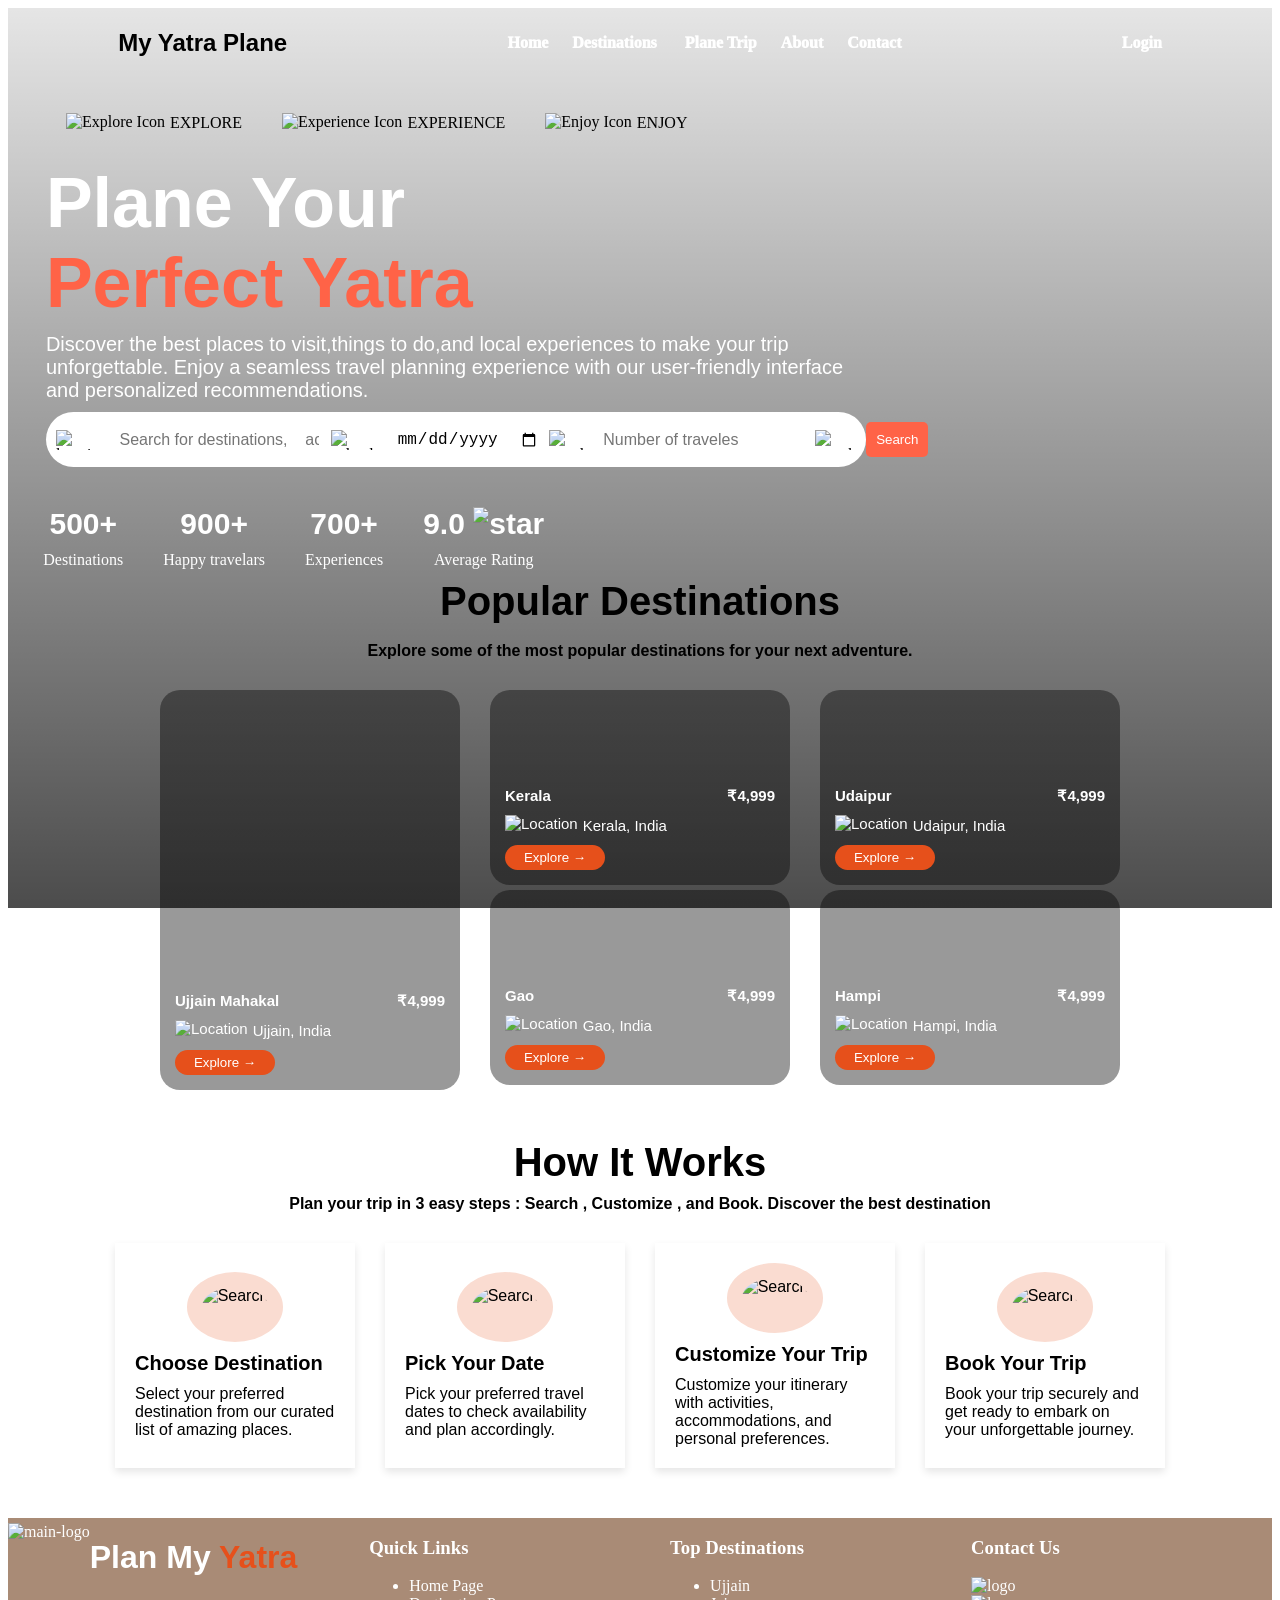
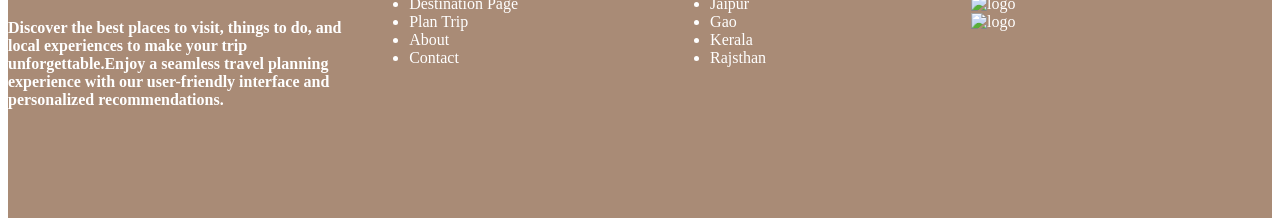
==== index.html @ 95ce727d "info added" ====
<!DOCTYPE html>
<html>

<head>
  <title>Home</title>
  <link rel="stylesheet" href="./css/style.css">
  <link rel="stylesheet" href="./css/home.css">
  <link rel="stylesheet" href="./css/navbar.css">
  <link rel="stylesheet" href="./css/footer.css">
  <link rel="stylesheet" href="./css/destinations.css">

</head>

<body>
  <div class="main-hero-seation">

    <!-- navbaar -->
    <div class="main-container">
      <div class="img-container">
        <img src="./images/main-logo.svg" alt="" class="main-logo-img" height="70px" />
        <h2 class="website-name">My <span>Yatra</span> Plane</h2>
      </div>

      <div cla ss="nav-menu">
        <a href="./index.html" class="menu">Home</a>&nbsp;&nbsp;&nbsp;&nbsp;&nbsp;
        <a href="./pages/destinations.html" class="menu">Destinations</a>&nbsp;&nbsp;
        &nbsp;&nbsp;&nbsp;
        <a href="./pages/plane_trip.html" class="menu">Plane Trip</a>&nbsp;&nbsp;&nbsp;&nbsp;&nbsp;
        <a href="./pages/about.html" class="menu">About</a>&nbsp;&nbsp;&nbsp;&nbsp;&nbsp;
        <a href="./pages/contact.html" class="menu">Contact</a>
      </div>

      <div class="nav-menu">
        <a href="./pages/login.html" class="menu">Login</a>
        
      </div>

    </div>
     <!-- main-content -->
    <div class="main-content">
      <div class="highlighted-main-content">
        <span class="highlighted-text"><img src="./images/explore.svg" height="20px" alt="Explore Icon" />EXPLORE</span>
        <span class="highlighted-text"><img src="./images/experience.svg" height="20px" alt="Experience Icon" />
          EXPERIENCE</span>
        <span class="highlighted-text"><img src="./images/enjoy.svg" height="20px" alt="Enjoy Icon" />
          ENJOY</span>
      </div>

      <div class="sub-content">
        <span class="heading-1">Plane Your </span>
        </br>
        Perfect Yatra
      </div>
    </div>

    <div class="main-info">
      Discover the best places to visit,things to do,and local experiences to make
      your trip unforgettable.
      Enjoy a seamless travel planning experience with our user-friendly interface
      and personalized recommendations.
    </div>

    <div class="destination-container">

      <div class="destination-container-items">
        <img src="./images/location.svg" height="20px" alt="location" />
        <input class="destination-input" type="text" placeholder="Search for destinations,
    activities,or experience" />
      </div>

      <div class="destination-container-items">
        <img src="./images/date.svg" height="20px" alt="calander" />
        <input class="destination-input" type="date" />
      </div>

      <div class="destination-container-items">
        <img src="./images/people.svg" height="20px" alt="people" />
        <input class="destination-input" type="number" placeholder="Number of traveles" />
      </div>

      <div class="destination-container-items">
        <img src="./images/search.svg" height="20px" alt="search" />
        <button class="btn-search">Search</button>
      </div>
    </div>

    <div class="recommendations">
      <div class="recommendations-items">
        <span class="recommendations-count">500+</span>
        <span>Destinations</span>
      </div>

      <div class="recommendations-items">
        <span class="recommendations-count">900+</span>
        <span>Happy travelars</span>
      </div>

      <div class="recommendations-items">
        <span class="recommendations-count">700+</span>
        <span>Experiences</span>
      </div>

      <div class="recommendations-items">
        <span class="recommendations-count">9.0
          <img src="./images/star.svg" height="20px" alt="star" />
        </span>
        <span>Average Rating</span>
      </div>
    </div>
    <!-- Destination section -->
      <div class="destinations-section">
        <span class="destinations-section-heading">Popular Destinations</span>
        <br />
        <span
          >Explore some of the most popular destinations for your next
          adventure.</span
        >

     <div class="destinations-section-container">
          <div class="destinations-section-items-1">
            <div class="card-info">
              <div class="card-top-info">
                <span class="card-name">Ujjain Mahakal</span>
                <span class="card-prize">₹4,999</span>
              </div>
          <div class="card-bottom-info">
                <img src="./images/location.svg" alt="Location" height="20px" />
                <span>Ujjain, India</span>
              </div>
              <button class="btn-book">Explore →</button>
            </div>
          </div>

          <div class="destinations-section-items-2">
            <div class="destinations-section-items-2-sub-1">
              <div class="card-info">
                <div class="card-top-info">
                  <span class="card-name">Kerala</span>
                  <span class="card-prize">₹4,999</span>
                </div>
                <div class="card-bottom-info">
                  <img
                    src="./images/location.svg"
                    alt="Location"
                    height="20px"
                  />
                  <span>Kerala, India</span>
                </div>
                <button class="btn-book">Explore →</button>
              </div>
            </div>

            <div class="destinations-section-items-2-sub-2">
              <div class="card-info">
                <div class="card-top-info">
                  <span class="card-name">Gao</span>
                  <span class="card-prize">₹4,999</span>
                </div>
                <div class="card-bottom-info">
                  <img
                    src="./images/location.svg"
                    alt="Location"
                    height="20px"
                  />
                  <span>Gao, India</span>
                </div>
                <button class="btn-book">Explore →</button>
              </div>
            </div>
          </div>

          <div class="destination-container-items-3">
            <div class="destinations-section-items-3-sub-1">
              <div class="card-info">
                <div class="card-top-info">
                  <span class="card-name">Udaipur</span>
                  <span class="card-prize">₹4,999</span>
                </div>
                <div class="card-bottom-info">
                  <img
                    src="./images/location.svg"
                    alt="Location"
                    height="20px"
                  />
                  <span>Udaipur, India</span>
                </div>
                <button class="btn-book">Explore →</button>
              </div>
            </div>
            <div class="destinations-section-items-3-sub-2">
              <div class="card-info">
                <div class="card-top-info">
                  <span class="card-name">Hampi</span>
                  <span class="card-prize">₹4,999</span>
                </div>
                <div class="card-bottom-info">
                  <img
                    src="./images/location.svg"
                    alt="Location"
                    height="20px"
                  />
                  <span>Hampi, India</span>
                </div>
                <button class="btn-book">Explore →</button>
              </div>
            </div>
          </div>
        </div>
      </div>

      <!-- how its work section -->
      <div class="work-section-container">
        <span class="work-section-heading">How It Works</span>
        <span class="work-section-description"
          >Plan your trip in 3 easy steps : Search , Customize , and Book.
          Discover the best destination</span
        >

        <div class="work-section-card-container">
          <div class="work-section-card-container-item">
            <div class="work-section-card">
              <img
                src="./images/search.svg"
                alt="Search"
                height="40px"
                class="work-section-img"
              />
            </div>
            <span class="work-card-heading">Choose Destination</span>
            <span
              >Select your preferred destination from our curated list of
              amazing places.</span
            >
          </div>

          <div class="work-section-card-container-item">
            <div class="work-section-card">
              <img
                src="./images/date.svg"
                alt="Search"
                height="40px"
                class="work-section-img"
              />
            </div>
            <span class="work-card-heading">Pick Your Date</span>
            <span
              >Pick your preferred travel dates to check availability and plan
              accordingly.</span
            >
          </div>

          <div class="work-section-card-container-item">
            <div class="work-section-card">
              <img
                src="./images/people.svg"
                alt="Search"
                height="40px"
                class="work-section-img"
              />
            </div>
            <span class="work-card-heading">Customize Your Trip</span>
            <span
              >Customize your itinerary with activities, accommodations, and
              personal preferences.</span
            >
          </div>

          <div class="work-section-card-container-item">
            <div class="work-section-card">
              <img
                src="./images/search.svg"
                alt="Search"
                height="40px"
                class="work-section-img"
              />
            </div>
            <span class="work-card-heading">Book Your Trip</span>
            <span
              >Book your trip securely and get ready to embark on your
              unforgettable journey.</span>
          </div>
        </div>
      </div>

      <!-- footer -->

      <!-- main logo n heading -->
       <div class="footer-main-container">
          <div class="footer-menu-container">

        <div class="footer-child-item-1">
              <div class="img-container">
               <img
               src="./images/main-logo.svg"
                alt="main-logo" height="70px"
               class="main-logo-img" />
          <h1 class="website-name">
            Plan My <span style="color: #e6501b">Yatra</span> </h1>
        </div>
        <h4>Discover the best places to visit, things to do, and local experiences
          to make your trip unforgettable.Enjoy a seamless travel planning
          experience with our user-friendly interface and personalized
          recommendations.</h4>
          </div>

          <!-- quick links -->
          <div class="footer-child-item">
            <h3>Quick Links</h3>
            <ul>
              <li><a class="footer-links" href="./index.html">Home Page</a></li>
              <li><a class="footer-links" href="./pages/destination.html">Destination Page</a></li>
              <li><a class="footer-links" href="./pages/plan_trip.html">Plan Trip</a></li>
              <li><a class="footer-links" href="./pages/about.html">About</a></li>
              <li><a class="footer-links" href="./pages/contact.html">Contact</a></li>

            </ul>
          </div>

          <div class="footer-child-item">
            <h3>Top Destinations</h3>
              <ul>
              <li><a class="footer-links" href="#">Ujjain</a></li>
              <li><a class="footer-links" href="#">Jaipur</a></li>
              <li><a class="footer-links" href="#">Gao</a></li>
              <li><a class="footer-links" href="#">Kerala</a></li>
              <li><a class="footer-links" href="#">Rajsthan</a></li>
              </ul>
          </div>

          <div class="footer-child-item">
            <h3>Contact Us</h3>
           <div class="email-box">
            <a class="footer-links" href="mailto:vishakhamokate2005@gmail.com">
           <img src="./images/gmail.svg" alt="logo" width="35px">
    </a>
</div>
           <div class="email-box">
            <a class="footer-links" href="tel:+919527283794">
           <img src="./images/call.svg" alt="logo" width="35px">
    </a>
</div>
                    <div class="email-box">
            <a class="footer-links" href="">
           <img src="./images/location.svg" alt="logo" width="35px">
    </a>
</div>
           

          </div>

       </div>
  
 



</body>

</html>
---- css/home.css ----
.main-hero-seation {
background-image: linear-gradient(rgba(0, 0, 0, 0.1), rgba(0, 0, 0, 0.7)),
        url(./../images/ujjain.jpg);
    background-size: cover;
    background-position: center;
    height: 100vh;

}
.main-content{
    margin-left: 3%;
    margin-top: 35px;

}

.highlighted-main-content {
    color: black;
    display: flex;
    flex-direction: row;
    margin-bottom: 30px;
}
.highlighted-text{
    padding-right: 20px;
    display: flex;
    align-items: center;
    flex-direction: row;
    padding-left: 20px;
    gap: 5px;
}

.sub-content {
    font-size: 70px;
    font-family: 'Trebuchet MS', 'Lucida Sans Unicode',
        'Lucida Grande', 'Lucida Sans', Arial, sans-serif;
    color: tomato;
    font-weight: 900;
    margin-bottom: 10px;
    
}

.heading-1 {
    color: white;
}
.main-info{
    color: white;
    font-family: 'Trebuchet MS', 'Lucida Sans Unicode', 'Lucida Grande', 
    'Lucida Sans', Arial, sans-serif;
    font-size: 20px;
    margin-left: 3%;
    width: 800px;
}

.destination-container{
    display: flex;
    flex-direction: row;
    justify-content: space-evenly;
    gap: 10px;
    margin-top:10px;
    background-color: white;
    padding: 10px;
    width: 800px;
    border-radius: 30px;
    margin-left: 3%;
}
.destination-container-items{
    display: flex;
    flex-direction: row;
    align-items: center;
    gap: 10px;
}
.destination-input{
    border: none;
    outline: none;
    font-size: 16px;
}
.btn-search{
    background-color: tomato;
    color: white;
    border: none;
    padding: 10px 10px;
    border-radius: 5px;
    cursor: pointer;
}
.recommendations {
    margin-top: 30px;
    color: white;
    display: flex;
    flex-direction: row;
    align-items: center;
    gap: 30px;
    margin-left: 2%;
}

.recommendations-items {
    display: flex;
    flex-direction: column;
    align-items: center;
    gap: 10px;
    margin-top: 10px;
    margin-left: 10px;
}

.recommendations-count {
    font-size: 30px;
    font-weight: 700;
    font-family: 'Trebuchet MS', 'Lucida Sans Unicode', 'Lucida Grande', 'Lucida Sans', Arial, sans-serif;
}
.destinations-section {
    display: flex;
    flex-direction: column;
    align-items: center;
    margin-top: 10px;
    font-weight: 700;
    font-family: 'Trebuchet MS', 'Lucida Sans Unicode', 'Lucida Grande', 'Lucida Sans', Arial, sans-serif;
}

.destinations-section-heading {
    font-size: 40px;
}

.destinations-section-container {
    display: flex;
    flex-direction: row;
    gap: 30px;
    margin-top: 30px;
}

.destinations-section-items-1 {
    background-image: linear-gradient(rgba(0, 0, 0, 0.4), rgba(0, 0, 0, 0.4)), url(./../images/ujjain-mahakal.jpg);
    background-size: cover;
    background-position: center;
    width: 300px;
    height: 400px;
    border-radius: 20px;
    display: flex;
    flex-direction: column;
    justify-content: flex-end;
}

.card-info {
    /* width: 100%; */
    padding: 15px;
    display: flex;
    flex-direction: column;
    gap: 10px;
}

.card-top-info {
    display: flex;
    flex-direction: row;
    gap: 10px;
    justify-content: space-between;
}

.card-name {
    color: white;
    font-size: 15px;
    font-weight: 700;
}

.card-prize {
    color: white;
    font-size: 15px;
    font-weight: 700;
    /* padding-right: 30px; */
}

.card-bottom-info {
    color: white;
    font-size: 15px;
    display: flex;
    align-items: center;
    gap: 5px;
    font-weight: 400;
}

.btn-book {
    background-color: #E6501B;
    color: white;
    border: none;
    cursor: pointer;
    padding: 5px 15px;
    width: 100px;
    border-radius: 20px;
}

.destinations-section-items-2 {
    display: flex;
    flex-direction: column;
    gap: 5px;

}

.destinations-section-items-2-sub-1 {
    background-image: linear-gradient(rgba(0, 0, 0, 0.4), rgba(0, 0, 0, 0.4)), url(./../images/kerala.avif);
    background-size: cover;
    background-position: center;
    width: 300px;
    height: 195px;
    border-radius: 20px;
    display: flex;
    flex-direction: column;
    justify-content: flex-end;
}

.destinations-section-items-2-sub-2 {
    background-image: linear-gradient(rgba(0, 0, 0, 0.4), rgba(0, 0, 0, 0.4)), url(./../images/goa.avif);
    background-size: cover;
    background-position: center;
    width: 300px;
    height: 195px;
    border-radius: 20px;
    display: flex;
    flex-direction: column;
    justify-content: flex-end;
}

.destination-container-items-3 {
    display: flex;
    flex-direction: column;
    gap: 5px;
}

.destinations-section-items-3-sub-1 {
    background-image: linear-gradient(rgba(0, 0, 0, 0.4), rgba(0, 0, 0, 0.4)), url(./../images/udaipur.webp);
    background-size: cover;
    background-position: center;
    width: 300px;
    height: 195px;
    border-radius: 20px;
    display: flex;
    flex-direction: column;
    justify-content: flex-end;
}

.destinations-section-items-3-sub-2 {
    background-image: linear-gradient(rgba(0, 0, 0, 0.4), rgba(0, 0, 0, 0.4)), url(./../images/hampi.jpg);
    background-size: cover;
    background-position: center;
    width: 300px;
    height: 195px;
    border-radius: 20px;
    display: flex;
    flex-direction: column;
    justify-content: flex-end;
}

.work-section-container{
    display: flex;
    flex-direction: column;
    align-items: center;
    margin-top: 50px;
    
    font-family: 'Trebuchet MS', 'Lucida Sans Unicode', 'Lucida Grande', 'Lucida Sans', Arial, sans-serif;
}
.work-section-heading{
    font-size: 40px;
    font-weight: 700;
}
.work-section-description{
    margin-top: 10px;
    font-weight: 700;
}

.work-section-card-container{
    display: flex;
    flex-direction: row;
    justify-content: space-evenly;
    gap: 30px;
    margin-top: 30px;
    margin-left: 100px;
    margin-right: 100px;
}
.work-card-heading{
    font-size: 20px;
    font-weight: 700;
}
.work-section-card-container-item{
    display: flex;
    flex-direction: column;
    justify-content: center;
    gap: 10px;
    background-color: white;
    padding: 20px;
    /* height: 200px; */
    width: 200px;
    box-shadow: 0px 4px 8px rgba(0, 0, 0, 0.1) ;
}
.work-section-card-container-item:hover{
    border: 1px solid #E6501B;
    transition: border 0.6s ease;
}

.work-section-card{
    width: 100%;
    display: flex;
    flex-direction: row;
    justify-content: center;
}
.work-section-img{
    background-color: #fadcd1;
    padding: 15px;
    border-radius: 50%;
}
---- css/navbar.css ----
.main-container{
    flex-direction: row;
    display: flex;
    justify-content: space-around;
    align-items: center; 
    
}
.website-name{
    font-weight: 800;
    font-family: 'Trebuchet MS', 'Lucida Sans Unicode',
     'Lucida Grande', 'Lucida Sans', Arial, sans-serif;
}


.main-logo-img{
    
    }
    
.img-container{
    display: flex;
    flex-direction: row;
    align-items: center;
}
.nav-menu{
    display: flex;
    flex-direction: row;
    gap: 25px;
    color: black;
}
.menu{
    text-decoration: none;
    color: white;
    font-weight: 1000;
    font-size: 16px;
}
---- css/footer.css ----
.footer-main-container{
    width: 100%;
    height: 300px;
    background-color: #A98B76;
    color: #fff;
    margin-top: 50px;
}


.footer-links{
    text-decoration: none;
    color: #fff;
}

.footer-menu-container{
    display: flex;
    flex-direction: row;
    justify-content: space-around;
}

.footer-child-item{
    width: 25%;
}
.footer-child-item-1{
    width: 30%;
}

.email-box {
   display: flex;        /* same line */
    align-items: center;  /* vertically center */
    gap: 10px;            /* space between logo & text */
}
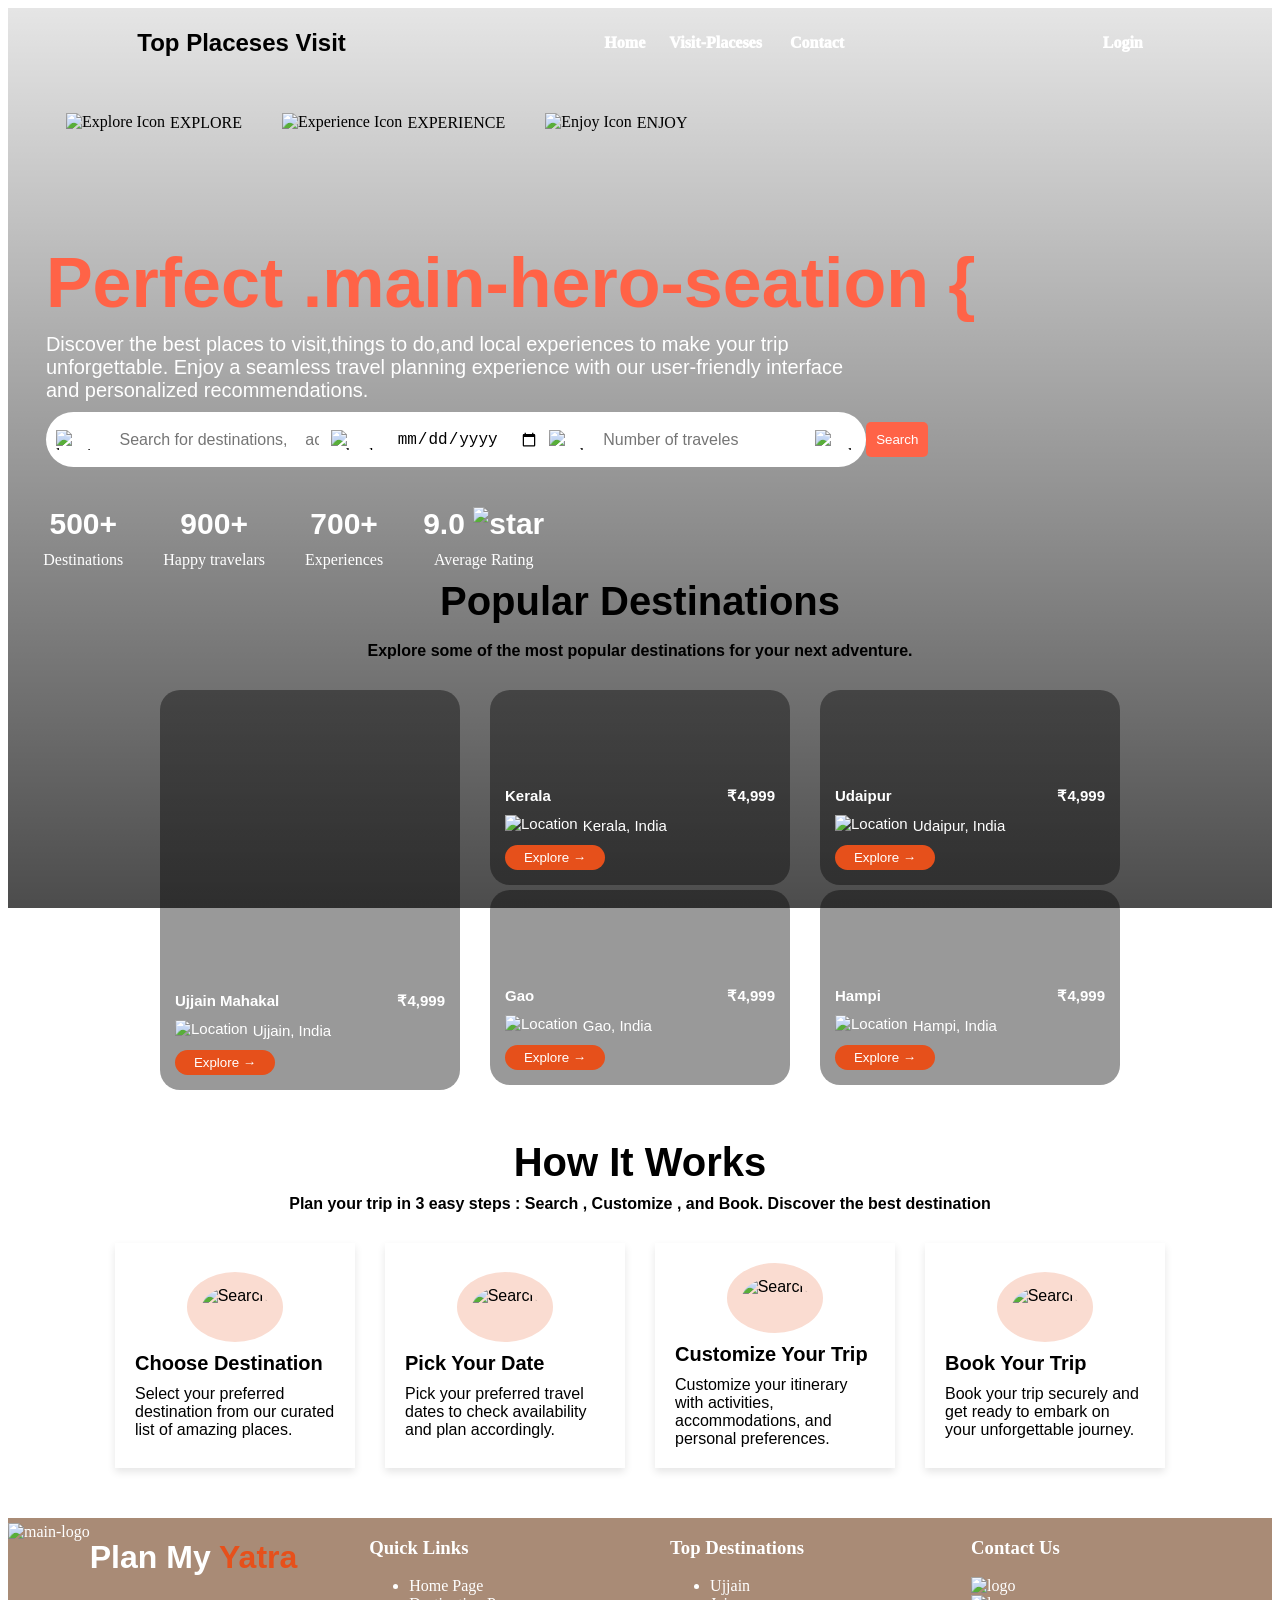
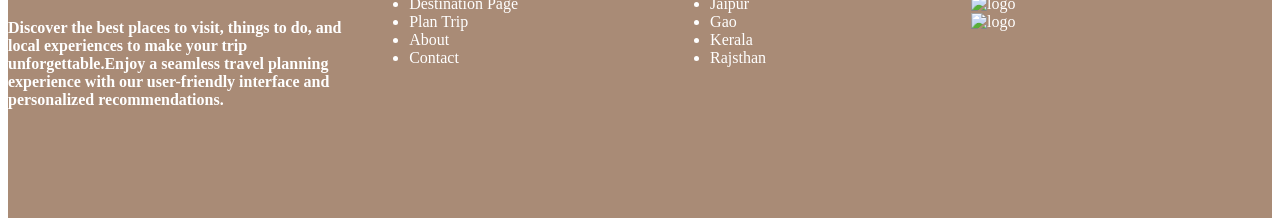
==== commit 6630fdc0: "added pages info" ====
--- a/index.html
+++ b/index.html
@@ -18,16 +18,14 @@
     <div class="main-container">
       <div class="img-container">
         <img src="./images/main-logo.svg" alt="" class="main-logo-img" height="70px" />
-        <h2 class="website-name">My <span>Yatra</span> Plane</h2>
+        <h2 class="website-name">Top <span>Placeses </span> Visit</h2>
       </div>
 
       <div cla ss="nav-menu">
         <a href="./index.html" class="menu">Home</a>&nbsp;&nbsp;&nbsp;&nbsp;&nbsp;
-        <a href="./pages/destinations.html" class="menu">Destinations</a>&nbsp;&nbsp;
+        <a href="./pages/destinations.html" class="menu">Visit-Placeses</a>&nbsp;&nbsp;
         &nbsp;&nbsp;&nbsp;
-        <a href="./pages/plane_trip.html" class="menu">Plane Trip</a>&nbsp;&nbsp;&nbsp;&nbsp;&nbsp;
-        <a href="./pages/about.html" class="menu">About</a>&nbsp;&nbsp;&nbsp;&nbsp;&nbsp;
-        <a href="./pages/contact.html" class="menu">Contact</a>
+         <a href="./pages/contact.html" class="menu">Contact</a>
       </div>
 
       <div class="nav-menu">
@@ -47,9 +45,9 @@
       </div>
 
       <div class="sub-content">
-        <span class="heading-1">Plane Your </span>
+        <span class="heading-1"></span>
         </br>
-        Perfect Yatra
+        Perfect <span></span> .main-hero-seation {
       </div>
     </div>
 
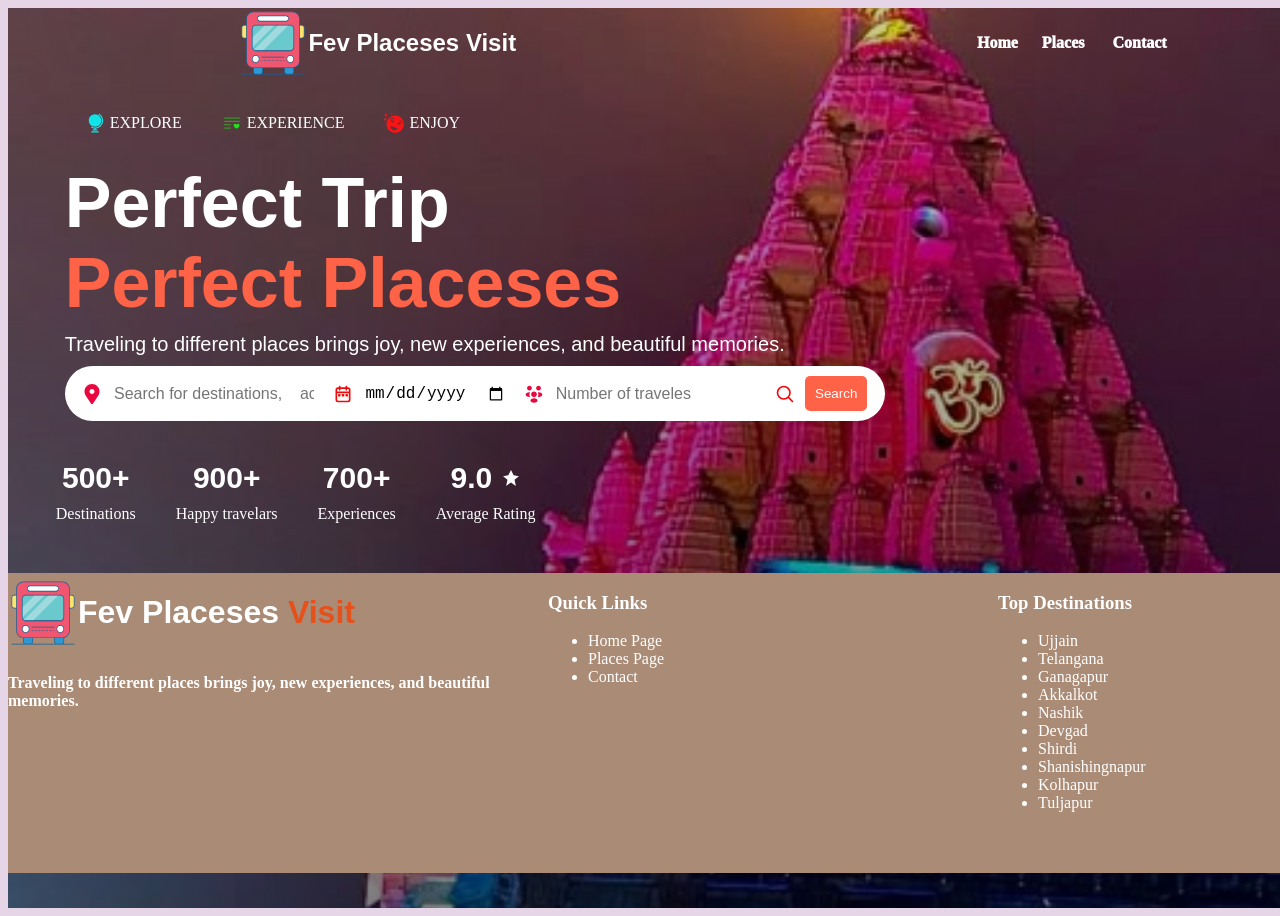
==== commit 2a7bb71c: "added all info" ====
--- a/index.html
+++ b/index.html
@@ -3,11 +3,11 @@
 
 <head>
   <title>Home</title>
-  <link rel="stylesheet" href="./css/style.css">
+  
   <link rel="stylesheet" href="./css/home.css">
   <link rel="stylesheet" href="./css/navbar.css">
   <link rel="stylesheet" href="./css/footer.css">
-  <link rel="stylesheet" href="./css/destinations.css">
+  <link rel="stylesheet" href="./css/places.css">
 
 </head>
 
@@ -17,13 +17,13 @@
     <!-- navbaar -->
     <div class="main-container">
       <div class="img-container">
-        <img src="./images/main-logo.svg" alt="" class="main-logo-img" height="70px" />
-        <h2 class="website-name">Top <span>Placeses </span> Visit</h2>
+        <img src="./images/main-logo (2).svg" alt="" class="main-logo-img" height="70px" />
+        <h2 class="website-name">Fev <span>Placeses </span> Visit</h2>
       </div>
 
       <div cla ss="nav-menu">
         <a href="./index.html" class="menu">Home</a>&nbsp;&nbsp;&nbsp;&nbsp;&nbsp;
-        <a href="./pages/destinations.html" class="menu">Visit-Placeses</a>&nbsp;&nbsp;
+        <a href="./pages/places.html" class="menu">Places</a>&nbsp;&nbsp;
         &nbsp;&nbsp;&nbsp;
          <a href="./pages/contact.html" class="menu">Contact</a>
       </div>
@@ -32,6 +32,8 @@
         <a href="./pages/login.html" class="menu">Login</a>
         
       </div>
+
+      
 
     </div>
      <!-- main-content -->
@@ -45,17 +47,15 @@
       </div>
 
       <div class="sub-content">
-        <span class="heading-1"></span>
+        <span class="heading-1"> Perfect Trip </span>
         </br>
-        Perfect <span></span> .main-hero-seation {
+        Perfect Placeses
       </div>
     </div>
 
     <div class="main-info">
-      Discover the best places to visit,things to do,and local experiences to make
-      your trip unforgettable.
-      Enjoy a seamless travel planning experience with our user-friendly interface
-      and personalized recommendations.
+      Traveling to different places brings joy, new experiences, 
+      and beautiful memories.
     </div>
 
     <div class="destination-container">
@@ -105,182 +105,10 @@
         <span>Average Rating</span>
       </div>
     </div>
-    <!-- Destination section -->
-      <div class="destinations-section">
-        <span class="destinations-section-heading">Popular Destinations</span>
-        <br />
-        <span
-          >Explore some of the most popular destinations for your next
-          adventure.</span
-        >
+  
 
-     <div class="destinations-section-container">
-          <div class="destinations-section-items-1">
-            <div class="card-info">
-              <div class="card-top-info">
-                <span class="card-name">Ujjain Mahakal</span>
-                <span class="card-prize">₹4,999</span>
-              </div>
-          <div class="card-bottom-info">
-                <img src="./images/location.svg" alt="Location" height="20px" />
-                <span>Ujjain, India</span>
-              </div>
-              <button class="btn-book">Explore →</button>
-            </div>
-          </div>
-
-          <div class="destinations-section-items-2">
-            <div class="destinations-section-items-2-sub-1">
-              <div class="card-info">
-                <div class="card-top-info">
-                  <span class="card-name">Kerala</span>
-                  <span class="card-prize">₹4,999</span>
-                </div>
-                <div class="card-bottom-info">
-                  <img
-                    src="./images/location.svg"
-                    alt="Location"
-                    height="20px"
-                  />
-                  <span>Kerala, India</span>
-                </div>
-                <button class="btn-book">Explore →</button>
-              </div>
-            </div>
-
-            <div class="destinations-section-items-2-sub-2">
-              <div class="card-info">
-                <div class="card-top-info">
-                  <span class="card-name">Gao</span>
-                  <span class="card-prize">₹4,999</span>
-                </div>
-                <div class="card-bottom-info">
-                  <img
-                    src="./images/location.svg"
-                    alt="Location"
-                    height="20px"
-                  />
-                  <span>Gao, India</span>
-                </div>
-                <button class="btn-book">Explore →</button>
-              </div>
-            </div>
-          </div>
-
-          <div class="destination-container-items-3">
-            <div class="destinations-section-items-3-sub-1">
-              <div class="card-info">
-                <div class="card-top-info">
-                  <span class="card-name">Udaipur</span>
-                  <span class="card-prize">₹4,999</span>
-                </div>
-                <div class="card-bottom-info">
-                  <img
-                    src="./images/location.svg"
-                    alt="Location"
-                    height="20px"
-                  />
-                  <span>Udaipur, India</span>
-                </div>
-                <button class="btn-book">Explore →</button>
-              </div>
-            </div>
-            <div class="destinations-section-items-3-sub-2">
-              <div class="card-info">
-                <div class="card-top-info">
-                  <span class="card-name">Hampi</span>
-                  <span class="card-prize">₹4,999</span>
-                </div>
-                <div class="card-bottom-info">
-                  <img
-                    src="./images/location.svg"
-                    alt="Location"
-                    height="20px"
-                  />
-                  <span>Hampi, India</span>
-                </div>
-                <button class="btn-book">Explore →</button>
-              </div>
-            </div>
-          </div>
-        </div>
-      </div>
-
-      <!-- how its work section -->
-      <div class="work-section-container">
-        <span class="work-section-heading">How It Works</span>
-        <span class="work-section-description"
-          >Plan your trip in 3 easy steps : Search , Customize , and Book.
-          Discover the best destination</span
-        >
-
-        <div class="work-section-card-container">
-          <div class="work-section-card-container-item">
-            <div class="work-section-card">
-              <img
-                src="./images/search.svg"
-                alt="Search"
-                height="40px"
-                class="work-section-img"
-              />
-            </div>
-            <span class="work-card-heading">Choose Destination</span>
-            <span
-              >Select your preferred destination from our curated list of
-              amazing places.</span
-            >
-          </div>
-
-          <div class="work-section-card-container-item">
-            <div class="work-section-card">
-              <img
-                src="./images/date.svg"
-                alt="Search"
-                height="40px"
-                class="work-section-img"
-              />
-            </div>
-            <span class="work-card-heading">Pick Your Date</span>
-            <span
-              >Pick your preferred travel dates to check availability and plan
-              accordingly.</span
-            >
-          </div>
-
-          <div class="work-section-card-container-item">
-            <div class="work-section-card">
-              <img
-                src="./images/people.svg"
-                alt="Search"
-                height="40px"
-                class="work-section-img"
-              />
-            </div>
-            <span class="work-card-heading">Customize Your Trip</span>
-            <span
-              >Customize your itinerary with activities, accommodations, and
-              personal preferences.</span
-            >
-          </div>
-
-          <div class="work-section-card-container-item">
-            <div class="work-section-card">
-              <img
-                src="./images/search.svg"
-                alt="Search"
-                height="40px"
-                class="work-section-img"
-              />
-            </div>
-            <span class="work-card-heading">Book Your Trip</span>
-            <span
-              >Book your trip securely and get ready to embark on your
-              unforgettable journey.</span>
-          </div>
-        </div>
-      </div>
-
-      <!-- footer -->
+     
+                     <!-- footer -->
 
       <!-- main logo n heading -->
        <div class="footer-main-container">
@@ -289,26 +117,22 @@
         <div class="footer-child-item-1">
               <div class="img-container">
                <img
-               src="./images/main-logo.svg"
+               src="./images/main-logo (2).svg"
                 alt="main-logo" height="70px"
                class="main-logo-img" />
           <h1 class="website-name">
-            Plan My <span style="color: #e6501b">Yatra</span> </h1>
+            Fev Placeses <span style="color: #e6501b">Visit</span> </h1>
         </div>
-        <h4>Discover the best places to visit, things to do, and local experiences
-          to make your trip unforgettable.Enjoy a seamless travel planning
-          experience with our user-friendly interface and personalized
-          recommendations.</h4>
-          </div>
+        <h4>Traveling to different places brings joy, new experiences, 
+          and beautiful memories.</h4>
+        </div>
 
           <!-- quick links -->
           <div class="footer-child-item">
             <h3>Quick Links</h3>
             <ul>
               <li><a class="footer-links" href="./index.html">Home Page</a></li>
-              <li><a class="footer-links" href="./pages/destination.html">Destination Page</a></li>
-              <li><a class="footer-links" href="./pages/plan_trip.html">Plan Trip</a></li>
-              <li><a class="footer-links" href="./pages/about.html">About</a></li>
+              <li><a class="footer-links" href="./pages/places.html">Places Page</a></li>
               <li><a class="footer-links" href="./pages/contact.html">Contact</a></li>
 
             </ul>
@@ -318,10 +142,20 @@
             <h3>Top Destinations</h3>
               <ul>
               <li><a class="footer-links" href="#">Ujjain</a></li>
-              <li><a class="footer-links" href="#">Jaipur</a></li>
-              <li><a class="footer-links" href="#">Gao</a></li>
-              <li><a class="footer-links" href="#">Kerala</a></li>
-              <li><a class="footer-links" href="#">Rajsthan</a></li>
+              <li><a class="footer-links" href="#">Telangana</a></li>
+              <li><a class="footer-links" href="#">Ganagapur</a></li>
+              <li><a class="footer-links" href="#">Akkalkot</a></li>
+              <li><a class="footer-links" href="#">Nashik</a></li>
+              <li><a class="footer-links" href="#">Devgad</a></li>
+              <li><a class="footer-links" href="#">Shirdi</a></li>
+              <li><a class="footer-links" href="#">Shanishingnapur</a></li>
+              <li><a class="footer-links" href="#">Kolhapur</a></li>
+              <li><a class="footer-links" href="#">Tuljapur</a></li>
+     
+     
+     
+     
+     
               </ul>
           </div>
 
--- a/css/home.css
+++ b/css/home.css
@@ -1,9 +1,10 @@
 .main-hero-seation {
-background-image: linear-gradient(rgba(0, 0, 0, 0.1), rgba(0, 0, 0, 0.7)),
-        url(./../images/ujjain.jpg);
+background-image: linear-gradient(rgba(0,0,0,0.1), rgba(0, 0, 0, 0.0)),
+        url(./../images/ujjain-mahakal.jpg);
     background-size: cover;
     background-position: center;
     height: 100vh;
+    width: 210vh;
 
 }
 .main-content{
@@ -11,9 +12,13 @@
     margin-top: 35px;
 
 }
+body{
+background-color:rgb(230, 213, 230);   
+
+}
 
 .highlighted-main-content {
-    color: black;
+    color: white;
     display: flex;
     flex-direction: row;
     margin-bottom: 30px;
@@ -136,52 +141,7 @@
     justify-content: flex-end;
 }
 
-.card-info {
-    /* width: 100%; */
-    padding: 15px;
-    display: flex;
-    flex-direction: column;
-    gap: 10px;
-}
-
-.card-top-info {
-    display: flex;
-    flex-direction: row;
-    gap: 10px;
-    justify-content: space-between;
-}
-
-.card-name {
-    color: white;
-    font-size: 15px;
-    font-weight: 700;
-}
-
-.card-prize {
-    color: white;
-    font-size: 15px;
-    font-weight: 700;
-    /* padding-right: 30px; */
-}
-
-.card-bottom-info {
-    color: white;
-    font-size: 15px;
-    display: flex;
-    align-items: center;
-    gap: 5px;
-    font-weight: 400;
-}
-
-.btn-book {
-    background-color: #E6501B;
-    color: white;
-    border: none;
-    cursor: pointer;
-    padding: 5px 15px;
-    width: 100px;
-    border-radius: 20px;
-}
+
 
 .destinations-section-items-2 {
     display: flex;
@@ -244,60 +204,4 @@
     justify-content: flex-end;
 }
 
-.work-section-container{
-    display: flex;
-    flex-direction: column;
-    align-items: center;
-    margin-top: 50px;
-    
-    font-family: 'Trebuchet MS', 'Lucida Sans Unicode', 'Lucida Grande', 'Lucida Sans', Arial, sans-serif;
-}
-.work-section-heading{
-    font-size: 40px;
-    font-weight: 700;
-}
-.work-section-description{
-    margin-top: 10px;
-    font-weight: 700;
-}
-
-.work-section-card-container{
-    display: flex;
-    flex-direction: row;
-    justify-content: space-evenly;
-    gap: 30px;
-    margin-top: 30px;
-    margin-left: 100px;
-    margin-right: 100px;
-}
-.work-card-heading{
-    font-size: 20px;
-    font-weight: 700;
-}
-.work-section-card-container-item{
-    display: flex;
-    flex-direction: column;
-    justify-content: center;
-    gap: 10px;
-    background-color: white;
-    padding: 20px;
-    /* height: 200px; */
-    width: 200px;
-    box-shadow: 0px 4px 8px rgba(0, 0, 0, 0.1) ;
-}
-.work-section-card-container-item:hover{
-    border: 1px solid #E6501B;
-    transition: border 0.6s ease;
-}
-
-.work-section-card{
-    width: 100%;
-    display: flex;
-    flex-direction: row;
-    justify-content: center;
-}
-.work-section-img{
-    background-color: #fadcd1;
-    padding: 15px;
-    border-radius: 50%;
-}
+
--- a/css/navbar.css
+++ b/css/navbar.css
@@ -3,6 +3,7 @@
     display: flex;
     justify-content: space-around;
     align-items: center; 
+    color: white;
     
 }
 .website-name{
@@ -25,7 +26,7 @@
     display: flex;
     flex-direction: row;
     gap: 25px;
-    color: black;
+    color: white;
 }
 .menu{
     text-decoration: none;
--- a/css/footer.css
+++ b/css/footer.css
@@ -16,6 +16,7 @@
     display: flex;
     flex-direction: row;
     justify-content: space-around;
+    
 }
 
 .footer-child-item{
--- a/css/places.css
+++ b/css/places.css
@@ -0,0 +1,67 @@
+.main-hero-seation {
+background-image: linear-gradient(#00000033, rgba(0, 0, 0, 0.5)),
+        url(./../images/ujjain-mahakal.jpg);
+    background-size: cover;
+    background-position: center;
+    height: 100vh;
+    width: 210vh;
+
+}
+.main-content{
+    margin-left: 3%;
+    margin-top: 35px;
+
+}
+
+.title{
+text-align:center;
+margin:30px;
+font-size:40px;
+color:white;
+}
+
+.places-container{
+display:flex;
+flex-wrap:wrap;
+justify-content:center;
+padding:20px;
+}
+
+.card{
+width:260px;
+margin:20px;
+background:white;
+border-radius:12px;
+overflow:hidden;
+box-shadow:0 5px 15px rgba(0,0,0,0.2);
+transition:0.3s;
+}
+
+.card img{
+width:100%;
+height:180px;
+object-fit:cover;
+}
+
+.card h3{
+margin:10px;
+text-align:center;
+}
+
+.card p{
+padding:0 10px 15px;
+text-align:center;
+font-size:14px;
+}
+
+.card:hover{
+transform:translateY(-10px) scale(1.05);
+}
+
+/* Responsive */
+@media(max-width:768px){
+.places-container{
+flex-direction:column;
+align-items:center;
+}
+}
